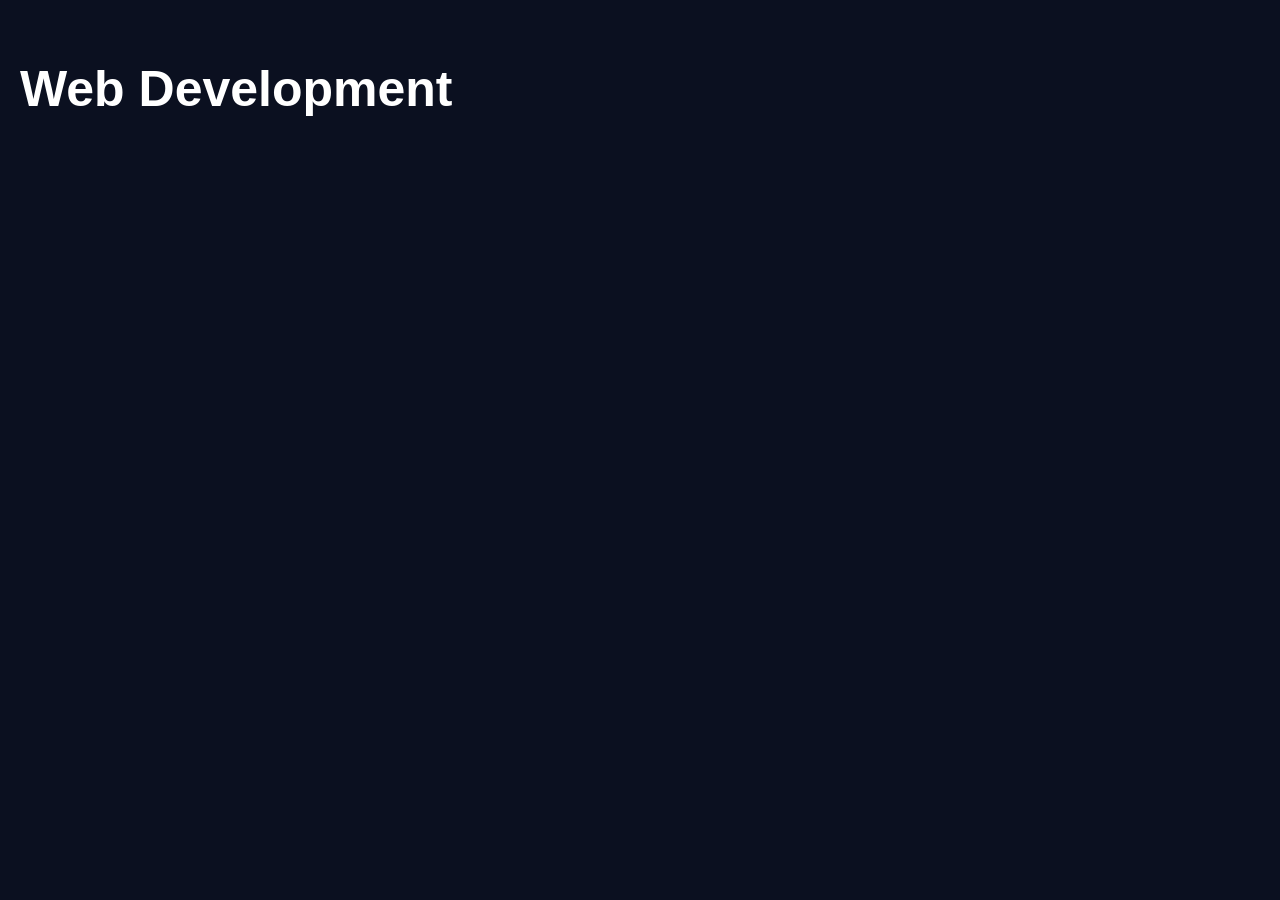
==== Web Development.html @ 07067501 "Add all" ====
<!DOCTYPE html>
<html lang="en">
<head>
    <meta charset="UTF-8">
    <meta name="viewport" content="width=device-width, initial-scale=1.0">
    <title>Web Development</title>
    <link rel="stylesheet" href="style.css">
</head>
<body>
    <h1 class="heading">Web Development</h1>
</body>
</html>
---- style.css ----
*{
    padding: 0;
    margin: 0;
}


body{
background-color: #0B1020;
    color:white;
    font-family:'Lucida Sans', 'Lucida Sans Regular', 'Lucida Grande', 'Lucida Sans Unicode', Geneva, Verdana, sans-serif;
}
br{
    padding: 20px;
}

.heading{
    
    font-size: 50px;
    font-family: 'Lucida Sans', 'Lucida Sans Regular', 'Lucida Grande', 'Lucida Sans Unicode', Geneva, Verdana, sans-serif;
    margin-top: 40px;
    padding: 20px;
    
}
h1{
    padding: 20px;
}
nav{


    background-color: #17122B;
    overflow: hidden;
}

.logo {
    font-family: 'Lucida Sans', 'Lucida Sans Regular', 'Lucida Grande', 'Lucida Sans Unicode', Geneva, Verdana, sans-serif;
    float: left;
    color: #F8FAFC;
    font-size: 30px;
    font-weight: bold;
    padding: 35px 22px;
}

.navlinks {
    float: right;
    list-style: none;

}
a{
    text-decoration: none;
}
.navlinks ul li a{
    margin-right: 50%;
}
ul{
    padding:15px 22px ;
}

.navlinks li {
    float: left;
}


.navlinks li a {
    font-family: 'Lucida Sans', 'Lucida Sans Regular', 'Lucida Grande', 'Lucida Sans Unicode', Geneva, Verdana, sans-serif;
    display: block;
    color: #F8FAFC;
    padding: 28px 20px;
    font-weight: bold;
    font-size: 16px;
}



.navlinks li a:hover {
    background-color: #8B5CF6;
}
.web-dev{
    display: flex;
    position: relative;
    font-family: 'Lucida Sans', 'Lucida Sans Regular', 'Lucida Grande', 'Lucida Sans Unicode', Geneva, Verdana, sans-serif;
    background-color: #2563EB;
    width: 150px;
    margin-top: 35px;
    margin-left: 30px;
    padding: 50px;
    transition: transform 0.3s ease, box-shadow 0.3s ease;
    flex: 2;
}
.web-dev-b{
    text-decoration: none;
    background-color:#2563EB ;
    display: flex;
     margin-top: 15px;
    margin-left: 30px;
    padding: 40px;
    transition: transform 0.3s ease, box-shadow 0.3s ease;


}



.card-txt{
    font-size: xx-large;
    position: absolute;
    right:40px;
    bottom: 10px;
    color: #F8FAFC;
         
}
.card-syb{
    position: absolute;
    bottom: 70px;
    font-size: 50px;

}
.ai-dev{
     
    position: relative;
    font-family: 'Lucida Sans', 'Lucida Sans Regular', 'Lucida Grande', 'Lucida Sans Unicode', Geneva, Verdana, sans-serif;
    background-color: #6D28D9;
    width: 150px;
    margin-top: 35px;
    margin-left: 30px;
    padding: 50px;
     transition: transform 0.3s ease, box-shadow 0.3s ease;
     flex: 2;

    
    

}
 
.ai-dev-b{
     text-decoration: none;
    background-color:#6D28D9 ;

     margin-top: 15px;
    margin-left: 30px;
    padding: 40px;
     transition: transform 0.3s ease, box-shadow 0.3s ease;
    
}  
.web-dev-b:hover, .web-dev:hover{
    
 transform: translateY(-8px);
    
}
.ai-dev:hover,.ai-dev-b:hover{
 transform: translateY(-8px);
   
}
.game-dev{
 position: relative;
    font-family: 'Lucida Sans', 'Lucida Sans Regular', 'Lucida Grande', 'Lucida Sans Unicode', Geneva, Verdana, sans-serif;
    background-color: #EA580C;
    width: 150px;
    margin-top: 35px;
    margin-left: 30px;
    padding: 50px;
     transition: transform 0.3s ease, box-shadow 0.3s ease;
  flex: 2;
}
.game-dev-b{
      text-decoration: none;
    background-color:#EA580C ;

     margin-top: 15px;
    margin-left: 30px;
    padding: 40px;
     transition: transform 0.3s ease, box-shadow 0.3s ease;
}
.game-dev:hover,.game-dev-b{
    transform: translateY(-8px);
  

}

.skills-container{
    display: flex;
}
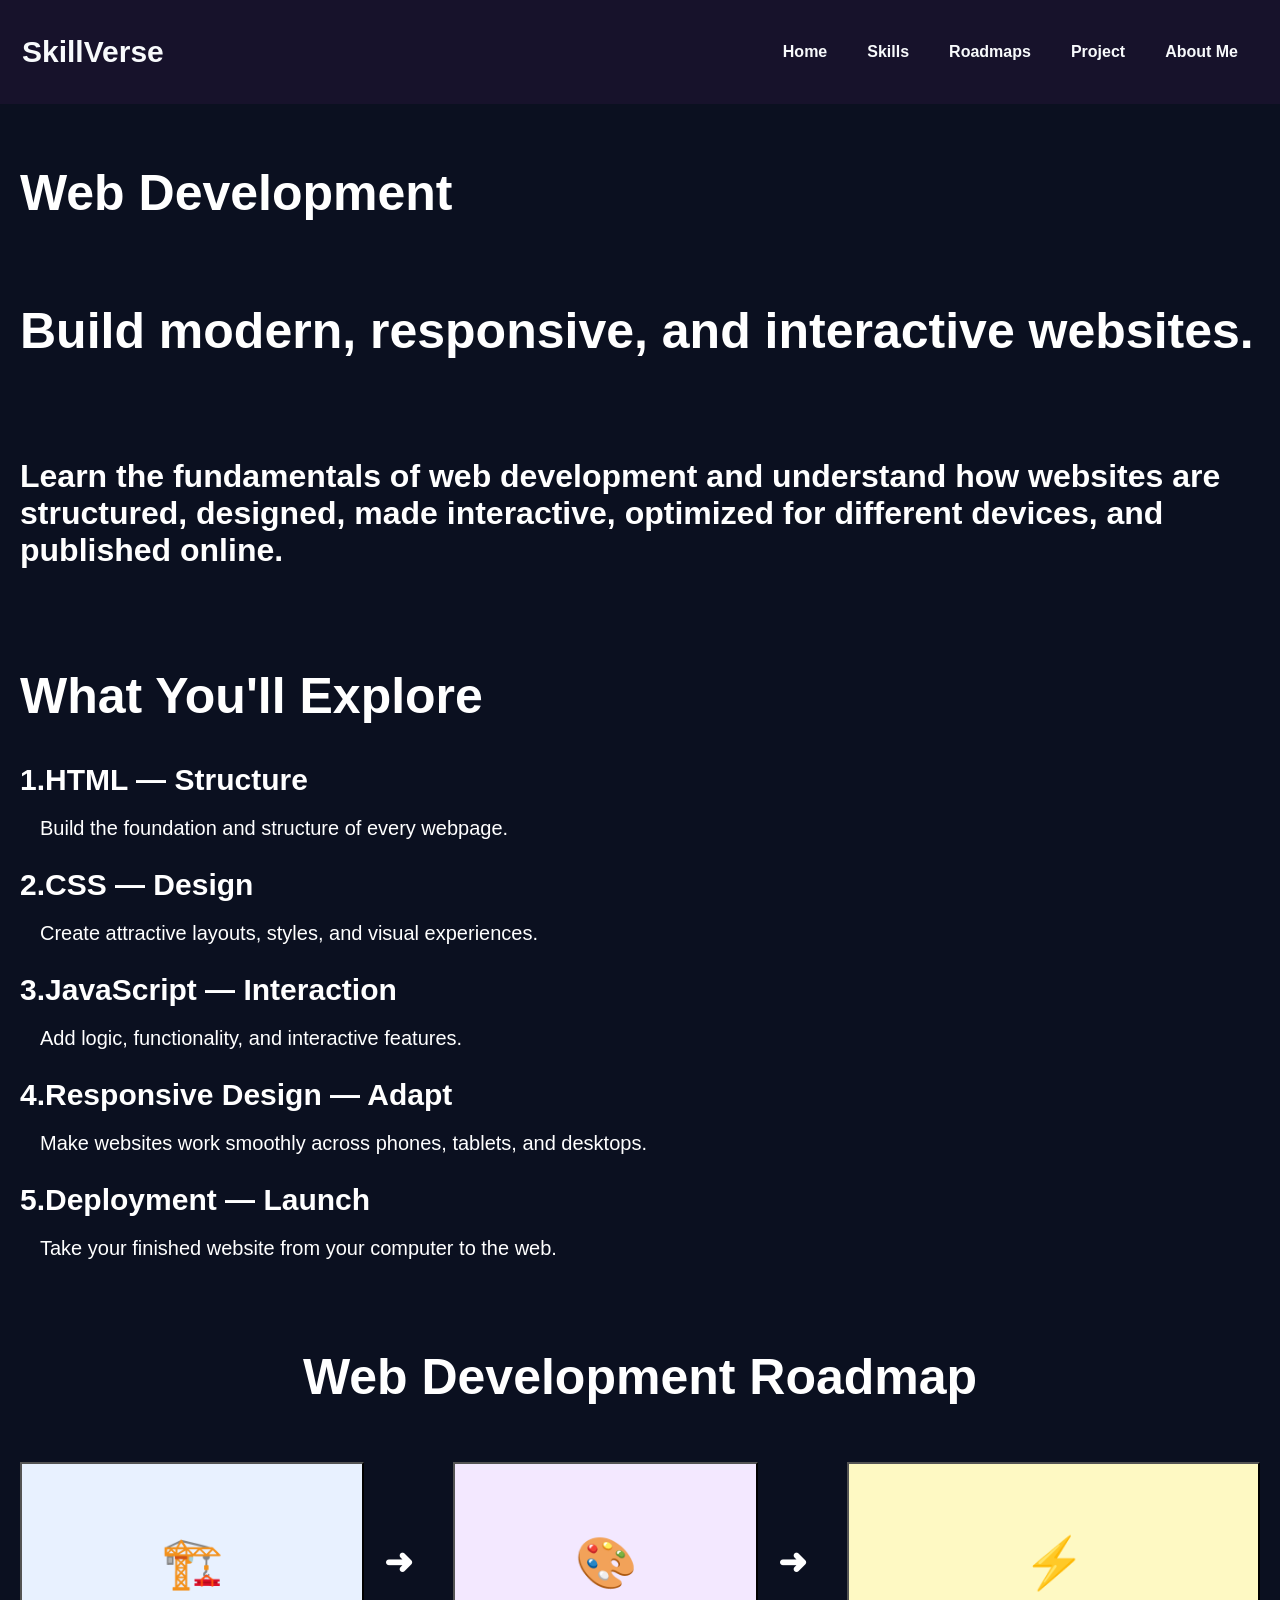
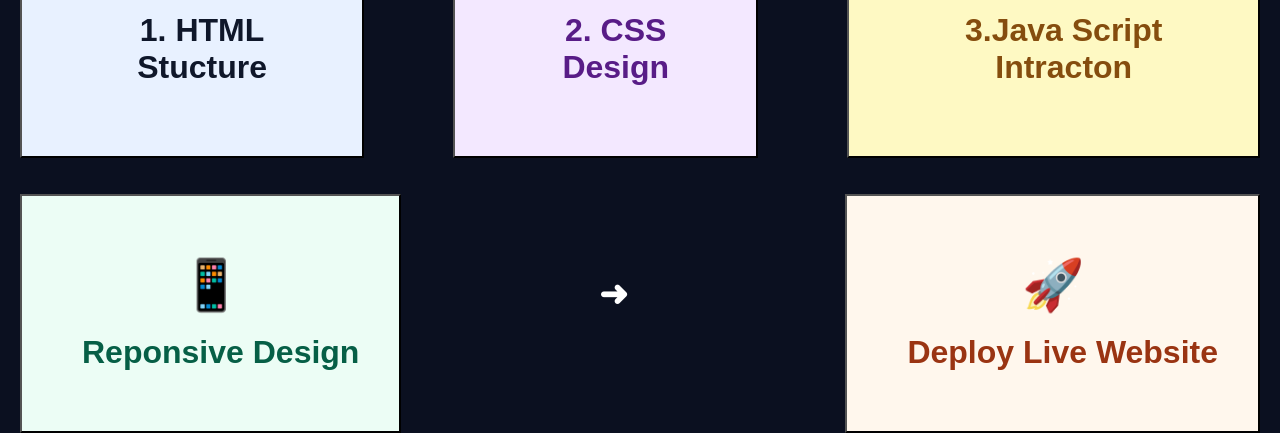
==== commit 1548ebfb: "update" ====
--- a/Web Development.html
+++ b/Web Development.html
@@ -7,6 +7,73 @@
     <link rel="stylesheet" href="style.css">
 </head>
 <body>
+    <nav>
+        <div class="logo">SkillVerse</div>
+        
+    <ul class="navlinks">
+        <li><a href="index.html">Home</a></li>
+        <li><a >Skills</a></li>
+        
+        <li><a>Roadmaps</a></li>
+        <li><a>Project</a></li>
+        <li><a>About Me</a></li>
+    </ul>
+    
+    </nav>
     <h1 class="heading">Web Development</h1>
+    <h1 class="heading" style="margin-bottom: 40px;">Build modern, responsive, and interactive websites.</h1>
+    <br>
+    <h1 style="font-family: 'Lucida Sans', 'Lucida Sans Regular', 'Lucida Grande', 'Lucida Sans Unicode', Geneva, Verdana, sans-serif;">Learn the fundamentals of web development and understand how websites are structured, designed, made interactive, optimized for different devices, and published online.</h1>
+    <br>
+    <h1 class="heading">What You'll Explore</h1><br>
+       <h2>1.HTML — Structure</h2>
+       <p>Build the foundation and structure of every webpage.</p><br>
+       <h2>2.CSS — Design</h2>
+       <p>Create attractive layouts, styles, and visual experiences.</p><br>
+       <h2>3.JavaScript — Interaction</h2>
+       <p>Add logic, functionality, and interactive features.</p><br>
+       <h2>4.Responsive Design — Adapt</h2>
+       <p>Make websites work smoothly across phones, tablets, and desktops.</p><br>
+       <h2>5.Deployment — Launch</h2>
+       <p>Take your finished website from your computer to the web.</p>
+
+    <br>
+
+   <center> <h1 class="heading"> Web Development Roadmap</h1></center>
+   <br>
+   <br>
+    <div class="skills-container">
+        <button class="HTML-card">
+            <h1 style="font-size: 50px;" > 🏗️ </h1>
+            <h2 style="font-size: xx-large;"> 1. HTML Stucture</h2>
+        </button>
+        <h1 class="arrow-mark">➜</h1>
+        <button class="CSS-card" >
+            <h1 style="font-size: 50px;">🎨 </h1>
+            <h2 style="font-size: xx-large;">2. CSS Design</h2>
+        </button>
+        <h1 class="arrow-mark">➜</h1>
+        <button class="js-card">
+            <h1 style="font-size: 50px;"> ⚡</h1>
+            <h2 style="font-size: xx-large;">3.Java Script Intracton</h2>
+        </button>
+
+        
+
+    </div>
+    <br>
+    <br>
+    <div class="skills-container">
+        <button class="responsive-d-card">
+            <h1 style="font-size: 50px;">📱</h1>
+            <h2 style="font-size: xx-large; font-weight: bold;">Reponsive Design</h2>
+        </button>
+        <h1 class="arrow-mark">➜</h1>
+        <button class="deploy-card">
+            <h1 style="font-size: 50px;">🚀</h1>
+            <h2 style="font-size: xx-large;">Deploy Live Website</h2>
+        </button>
+    </div>
+
 </body>
 </html>
--- a/style.css
+++ b/style.css
@@ -11,6 +11,18 @@
 }
 br{
     padding: 20px;
+}
+h2{
+   margin-left: 20px; 
+   margin-bottom: 20px;
+   font-family: 'Lucida Sans', 'Lucida Sans Regular', 'Lucida Grande', 'Lucida Sans Unicode', Geneva, Verdana, sans-serif;
+   font-size: 30px;
+}
+p{
+    margin-left: 40px;
+    margin-bottom: 10px;
+    font-family: 'Lucida Sans', 'Lucida Sans Regular', 'Lucida Grande', 'Lucida Sans Unicode', Geneva, Verdana, sans-serif;
+    font-size: 20px;
 }
 
 .heading{
@@ -178,4 +190,68 @@
 
 .skills-container{
     display: flex;
+    justify-content: space-between;
+}
+.arrow-mark{
+    margin-top: 60px;
+    font-size: 35px;
+
+}
+.HTML-card{
+    background-color: #E8F1FF;
+    color: #0F172A;
+    margin-left: 20px;
+    padding: 50px;
+    font-family: 'Lucida Sans', 'Lucida Sans Regular', 'Lucida Grande', 'Lucida Sans Unicode', Geneva, Verdana, sans-serif;
+     transition: transform 0.3s ease, box-shadow 0.3s ease;
+}
+.HTML-card:hover{
+    transform: translateY(-8px);
+}
+.CSS-card{
+    background-color: #F3E8FF;
+    color: #581C87;
+     margin-left: 20px;
+    padding: 50px;
+    font-family: 'Lucida Sans', 'Lucida Sans Regular', 'Lucida Grande', 'Lucida Sans Unicode', Geneva, Verdana, sans-serif;
+     transition: transform 0.3s ease, box-shadow 0.3s ease;
+}
+.CSS-card:hover{
+    transform: translateY(-8px);
+}
+.js-card{
+    background-color: #FEF9C3;
+    color: #854D0E;
+    margin-left: 20px;
+    margin-right: 20px;
+    padding: 50px;
+    font-family: 'Lucida Sans', 'Lucida Sans Regular', 'Lucida Grande', 'Lucida Sans Unicode', Geneva, Verdana, sans-serif;
+     transition: transform 0.3s ease, box-shadow 0.3s ease;
+}
+.js-card:hover{
+     transform: translateY(-8px);
+}
+.responsive-d-card{
+    background-color: #ECFDF5;
+    color: #065F46;
+    margin-left: 20px;
+    padding: 40px;
+    font-family: 'Lucida Sans', 'Lucida Sans Regular', 'Lucida Grande', 'Lucida Sans Unicode', Geneva, Verdana, sans-serif;
+     transition: transform 0.3s ease, box-shadow 0.3s ease;
+}
+.responsive-d-card:hover{
+    transform: translateY(-8px);
+}
+.deploy-card{
+    background-color:#FFF7ED ;
+    color: #9A3412;
+    margin-left: 20px;
+    margin-right: 20px;
+    padding: 40px;
+    font-family: 'Lucida Sans', 'Lucida Sans Regular', 'Lucida Grande', 'Lucida Sans Unicode', Geneva, Verdana, sans-serif;
+     transition: transform 0.3s ease, box-shadow 0.3s ease;
+
+}
+.deploy-card:hover{
+    transform: translateY(-8px);
 }
